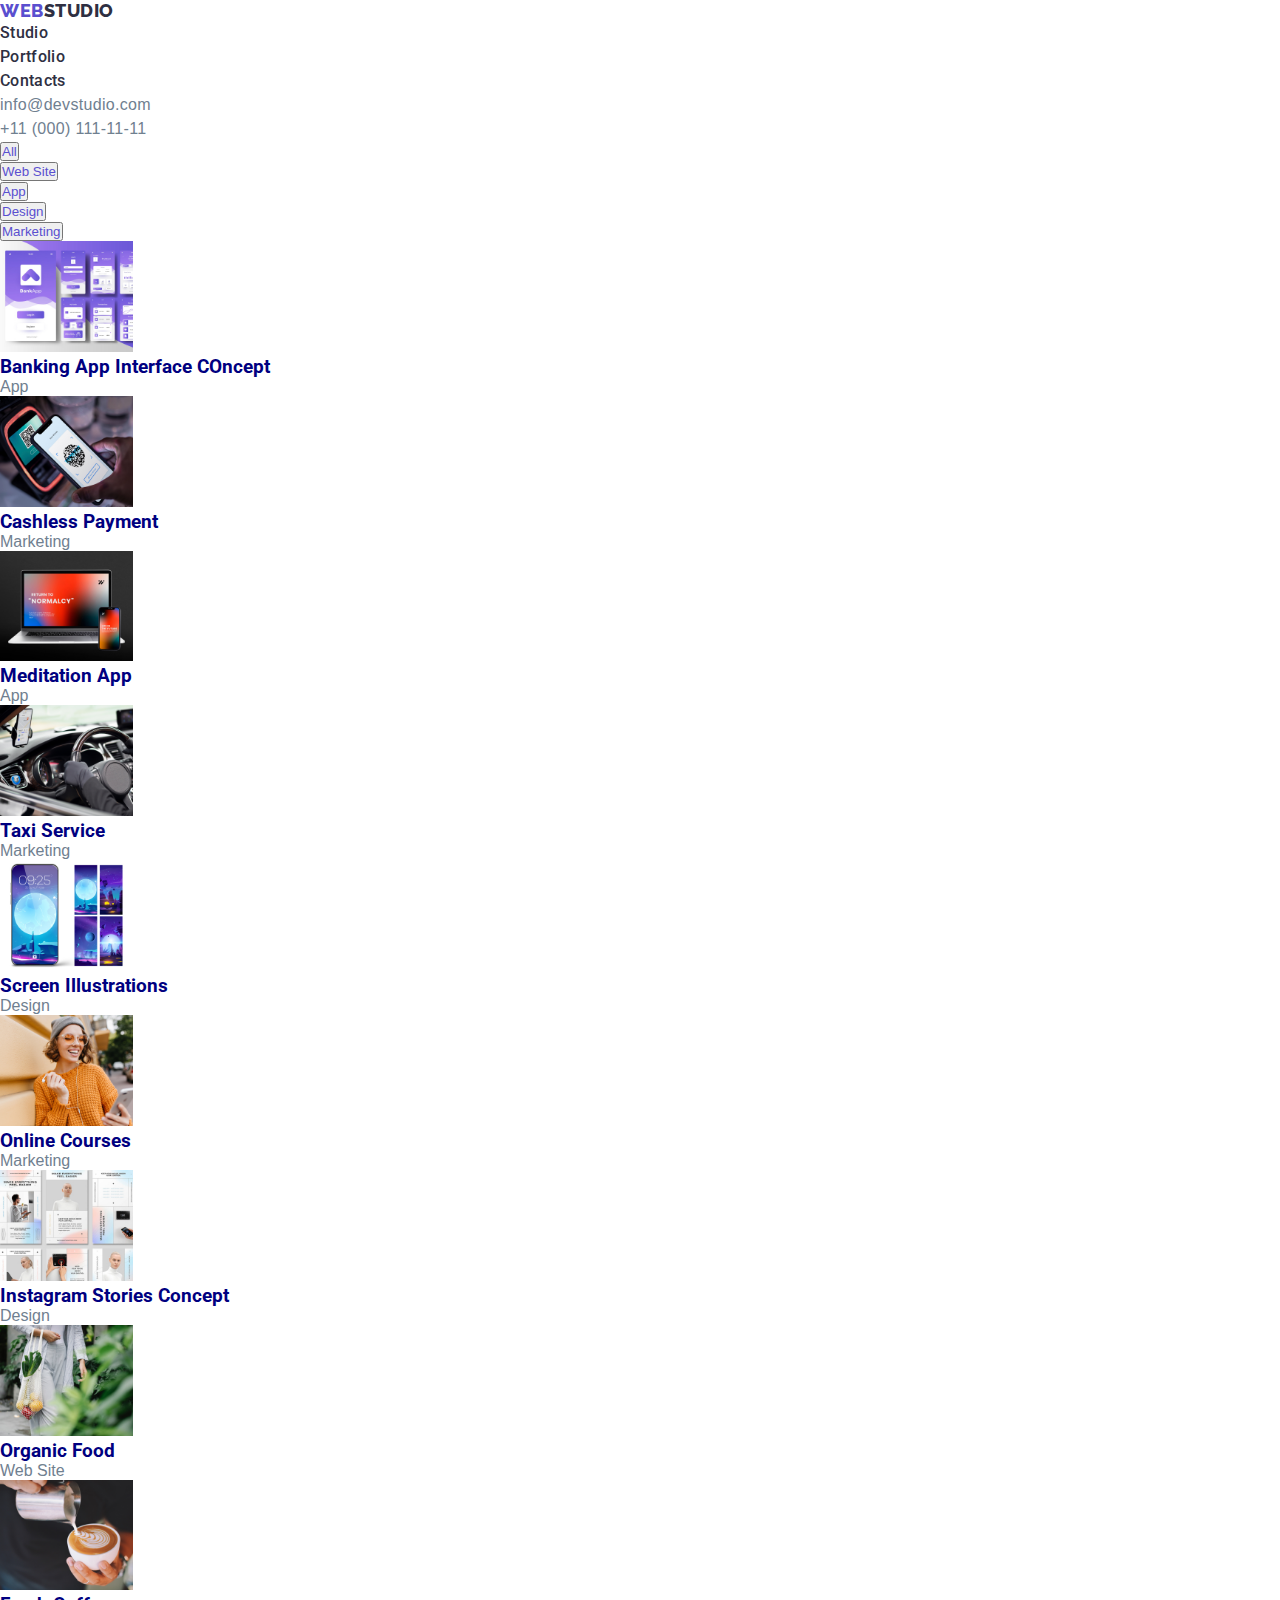
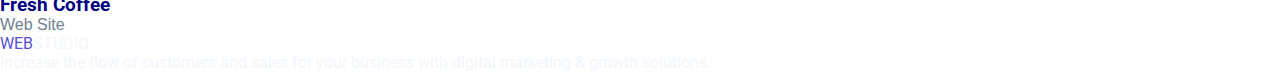
==== portfolio.html @ 1cc7ed92 "Revised" ====
<!DOCTYPE html>
<html lang="en">

<head>
  <meta charset="UTF-8">
  <meta name="viewport" content="width=device-width, initial-scale=1.0">
  <title>Homework#2</title>
  <link rel="preconnect" href="https://fonts.googleapis.com">
  <link rel="preconnect" href="https://fonts.gstatic.com" crossorigin>
  <link
    href="https://fonts.googleapis.com/css2?family=Raleway:wght@800&family=Roboto:ital,wght@0,400;0,500;1,700&display=swap"
    rel="stylesheet">
  <link rel="stylesheet" href="css/style.css">
</head>

<body>
  <!--Header Section-->

  <header>
    <a class="home-logo" href="index.html"><span class="logo">WEB</span>STUDIO</a>
    <nav>
      <ul>
        <li><a class="nav-menu" href="#studio">Studio</a></li>
        <li><a class="nav-menu" href="portfolio.html">Portfolio</a></li>
        <li><a class="nav-menu" href="#contact">Contacts</a></li>
      </ul>
    </nav>
    <address>
      <ul>
        <li>
          <a class="address-menu" href="mailto:info@devstudio.com">info@devstudio.com</a>
        </li>
        <li>
          <a class="address-menu" href="tel:+11(000)111-11-11">+11 (000) 111-11-11</a>
        </li>
      </ul>
    </address>
  </header>
  <!--Main Senction-->
  <main>
    <section id="row1">
      <h2 hidden>selections</h2>
      <ul class="filters">
        <li><button type="button" class="filter-menu">All</button></li>
        <li><button type="button" class="filter-menu">Web Site</button></li>
        <li><button type="button" class="filter-menu">App</button></li>
        <li><button type="button" class="filter-menu">Design</button></li>
        <li><button type="button" class="filter-menu">Marketing</button></li>
      </ul>
    </section>
    <section id="row2">
      <h2 hidden>What Are We Doing</h2>
      <ul>
        <li>
          <img src="img/pf1.jpg" alt="Macbook that has dashboard" width="133">
          <h3 class="card-content-title">Banking App Interface COncept</h3>
          <p class="card-content-text">App</p>
        </li>
        <li>
          <img src="img/pf2.jpg" alt="Cellphone with messenger" width="133">
          <h3 class="card-content-title">Cashless Payment</h3>
          <p class="card-content-text">Marketing</p>
        </li>
        <li>
          <img src="img/pf3.jpg" alt="a hand holding a phone" width="133">
          <h3 class="card-content-title">Meditation App</h3>
          <p class="card-content-text">App</p>
        </li>
      </ul>
    </section>
    <section id="row3">
      <h2 hidden>Our Team</h2>
      <ul>
        <li>
          <img src="img/pf4.jpg" alt="a man who is a product designer" width="133">
          <h3 class="card-content-title">Taxi Service</h3>
          <p class="card-content-text">Marketing</p>
        </li>
        <li>
          <img src="img/pf5.jpg" alt="a man who is a frontend developer" width="133">
          <h3 class="card-content-title">Screen Illustrations</h3>
          <p class="card-content-text">Design</p>
        </li>
        <li>
          <img src="img/pf6.jpg" alt="a woman who is a marketing" width="133">
          <h3 class="card-content-title">Online Courses</h3>
          <p class="card-content-text">Marketing</p>
        </li>
      </ul>
    </section>
    <section>
      <ul>
        <li>
          <img src="img/pf7.jpg" alt="a man who is a ui designer" width="133">
          <h3 class="card-content-title">Instagram Stories Concept</h3>
          <p class="card-content-text">Design</p>
        </li>
        <li>
          <img src="img/pf8.jpg" alt="a man who is a ui designer" width="133">
          <h3 class="card-content-title">Organic Food</h3>
          <p class="card-content-text">Web Site</p>
        </li>

        <li>
          <img src="img/pf9.jpg" alt="a man who is a ui designer" width="133">
          <h3 class="card-content-title">Fresh Coffee</h3>
          <p class="card-content-text">Web Site</p>
        </li>
      </ul>
    </section>
  </main>
  <!--footer Section-->
  <footer>
    <a class="foot-logo" href="index.html"><span class="logo">WEB</span>STUDIO</a>
    <p class="footer-text">
      Increase the flow of customers and sales for your business with digital
      marketing & growth solutions.
    </p>
  </footer>
</body>

</html>
---- css/style.css ----
* {
  margin: 0;
  padding: 0;
  box-sizing: border-box;
}
:root {
  --iris: #4d5ae5;
  --ocean: #404bbf;
  --white: #ffffff;
  --navyblue: #2e2f42;
  --green: #31d0aa;
  --slate: #434455;
  --lightslate: #8e8f99;
  --cornflower: #e7e9fc;
  --cloud: #f4f4fd;
  --navybluemodal: #2e2f42;
  --grey: #2e2f42;
  --dairy: #fcfcfc;
}
/*logo*/
.home-logo {
  color: var(--navyblue, #2e2f42);
  font-family: Raleway;
  font-size: 18px;
  font-style: normal;
  font-weight: 800;
  line-height: 21px; /* 116.667% */
  letter-spacing: 0.54px;
  text-transform: uppercase;
}
/*address*/
.address-menu {
  color: var(--slate, #434455);
  /* Body */
  font-family: Roboto;
  font-size: 16px;
  font-style: normal;
  font-weight: 400;
  line-height: 24px; /* 150% */
  letter-spacing: 0.32px;
}
body {
  font-family: "roboto", sans-serif;
}
/*hero*/
.hero-text {
  color: var(--white, #fff);
  text-align: center;
  /* Header 1 */
  font-family: Roboto;
  font-size: 56px;
  font-style: normal;
  font-weight: 700;
  line-height: 60px; /* 107.143% */
  letter-spacing: 1.12px;
}

a {
  text-decoration: none;
  color: black;
}

.card-content,
.card-content-title {
  color: navy;
}

.address-menu,
.card-content-text {
  font-family: Arial, Helvetica, sans-serif;

  color: #708090;
}
.logo,
.filter-menu {
  color: #5a4fcf;
  cursor: pointer;
}
.nav-menu {
  color: var(--navyblue, #2e2f42);
  /* Body Medium */
  font-family: Roboto;
  font-size: 16px;
  font-style: normal;
  font-weight: 500;
  line-height: 24px; /* 150% */
  letter-spacing: 0.32px;
}
ul {
  list-style: none;
}

.foot-logo,
.footer-text {
  color: #f4f4fd;
}
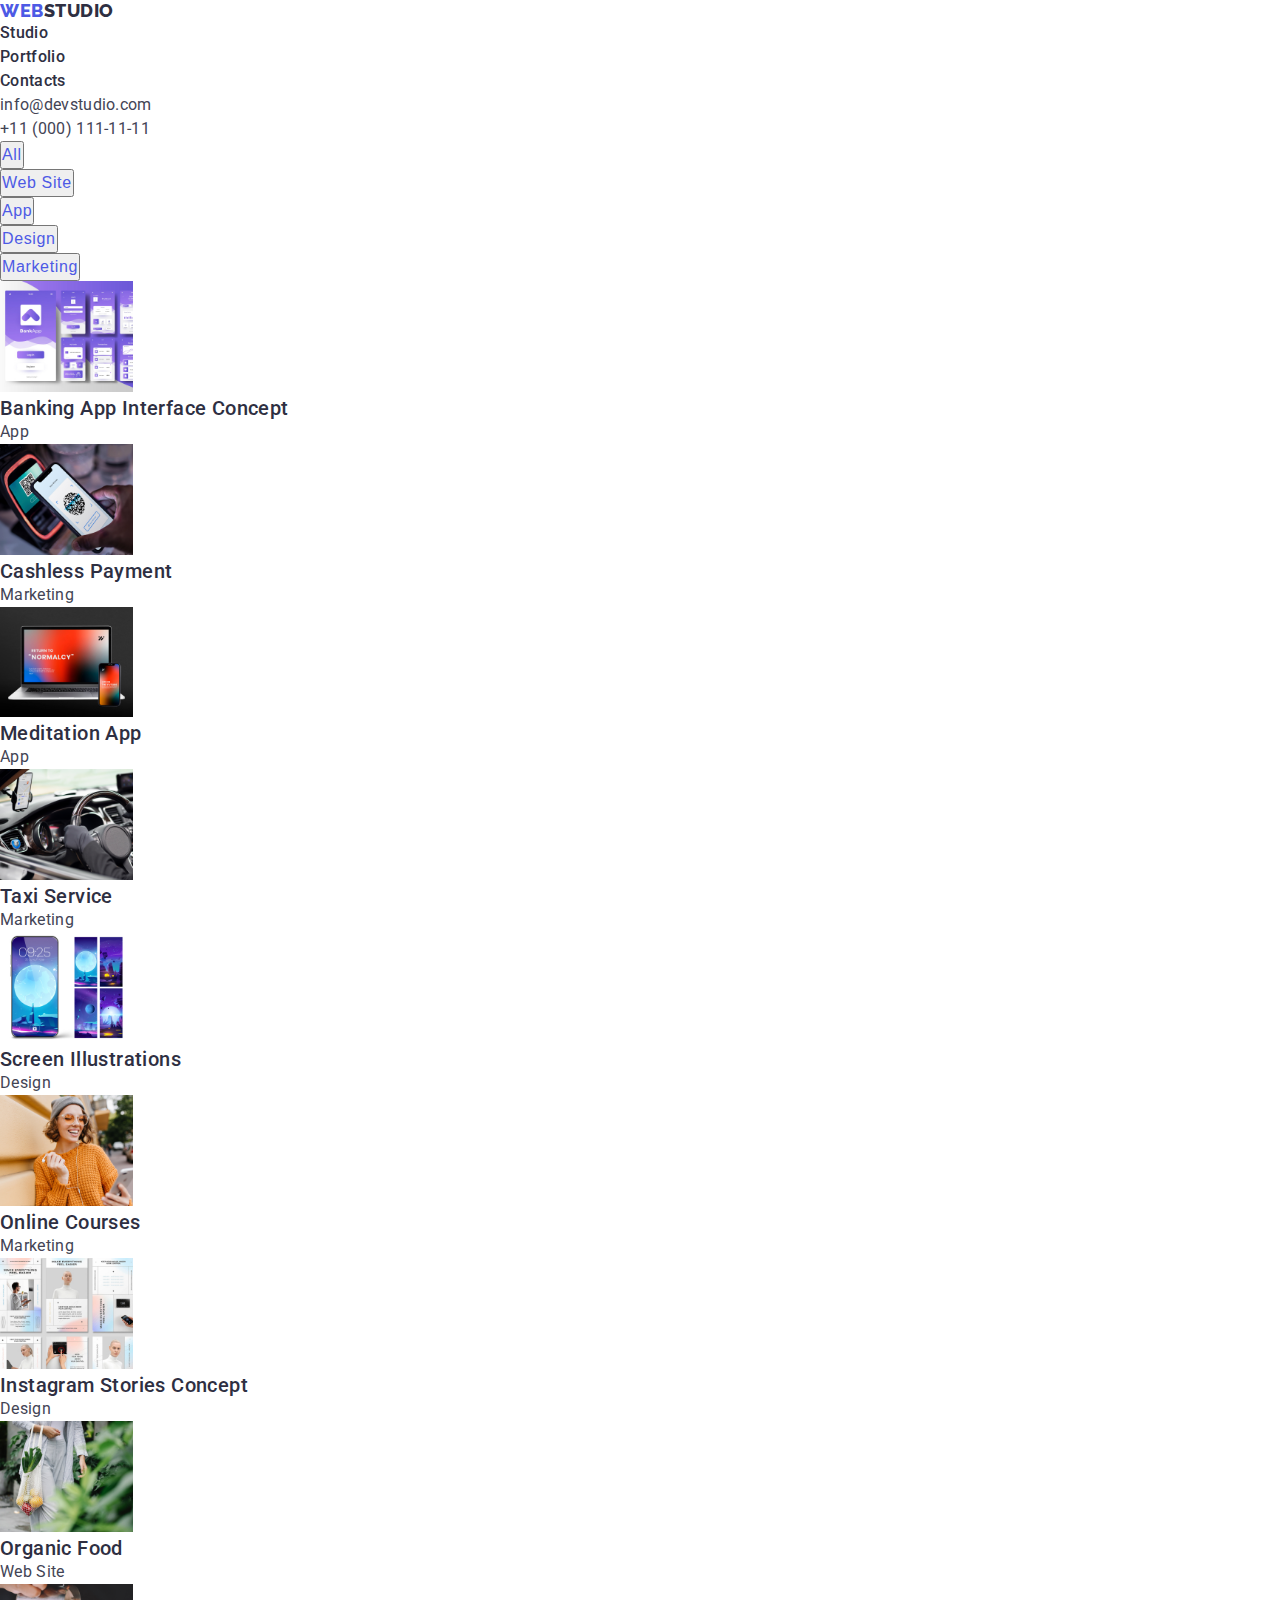
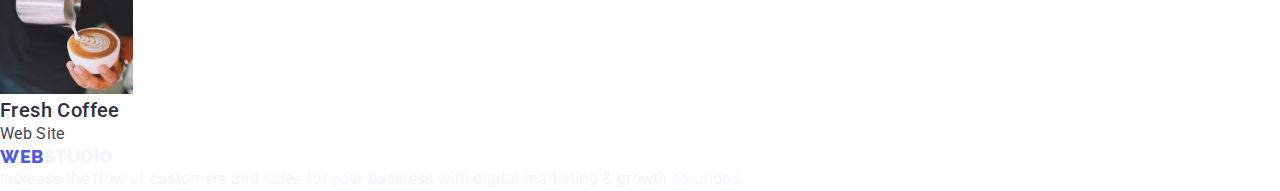
==== commit ed56811d: "Revised" ====
--- a/portfolio.html
+++ b/portfolio.html
@@ -53,18 +53,18 @@
       <ul>
         <li>
           <img src="img/pf1.jpg" alt="Macbook that has dashboard" width="133">
-          <h3 class="card-content-title">Banking App Interface COncept</h3>
-          <p class="card-content-text">App</p>
+          <h3 class="project-content-title">Banking App Interface Concept</h3>
+          <p class="project-content-text">App</p>
         </li>
         <li>
           <img src="img/pf2.jpg" alt="Cellphone with messenger" width="133">
-          <h3 class="card-content-title">Cashless Payment</h3>
-          <p class="card-content-text">Marketing</p>
+          <h3 class="project-content-title">Cashless Payment</h3>
+          <p class="project-content-text">Marketing</p>
         </li>
         <li>
           <img src="img/pf3.jpg" alt="a hand holding a phone" width="133">
-          <h3 class="card-content-title">Meditation App</h3>
-          <p class="card-content-text">App</p>
+          <h3 class="project-content-title">Meditation App</h3>
+          <p class="project-content-text">App</p>
         </li>
       </ul>
     </section>
@@ -73,18 +73,18 @@
       <ul>
         <li>
           <img src="img/pf4.jpg" alt="a man who is a product designer" width="133">
-          <h3 class="card-content-title">Taxi Service</h3>
-          <p class="card-content-text">Marketing</p>
+          <h3 class="project-content-title">Taxi Service</h3>
+          <p class="project-content-text">Marketing</p>
         </li>
         <li>
           <img src="img/pf5.jpg" alt="a man who is a frontend developer" width="133">
-          <h3 class="card-content-title">Screen Illustrations</h3>
-          <p class="card-content-text">Design</p>
+          <h3 class="project-content-title">Screen Illustrations</h3>
+          <p class="project-content-text">Design</p>
         </li>
         <li>
           <img src="img/pf6.jpg" alt="a woman who is a marketing" width="133">
-          <h3 class="card-content-title">Online Courses</h3>
-          <p class="card-content-text">Marketing</p>
+          <h3 class="project-content-title">Online Courses</h3>
+          <p class="project-content-text">Marketing</p>
         </li>
       </ul>
     </section>
@@ -92,19 +92,19 @@
       <ul>
         <li>
           <img src="img/pf7.jpg" alt="a man who is a ui designer" width="133">
-          <h3 class="card-content-title">Instagram Stories Concept</h3>
-          <p class="card-content-text">Design</p>
+          <h3 class="project-content-title">Instagram Stories Concept</h3>
+          <p class="project-content-text">Design</p>
         </li>
         <li>
           <img src="img/pf8.jpg" alt="a man who is a ui designer" width="133">
-          <h3 class="card-content-title">Organic Food</h3>
-          <p class="card-content-text">Web Site</p>
+          <h3 class="project-content-title">Organic Food</h3>
+          <p class="project-content-text">Web Site</p>
         </li>
 
         <li>
           <img src="img/pf9.jpg" alt="a man who is a ui designer" width="133">
-          <h3 class="card-content-title">Fresh Coffee</h3>
-          <p class="card-content-text">Web Site</p>
+          <h3 class="project-content-title">Fresh Coffee</h3>
+          <p class="project-content-text">Web Site</p>
         </li>
       </ul>
     </section>
--- a/css/style.css
+++ b/css/style.css
@@ -17,6 +17,9 @@
   --grey: #2e2f42;
   --dairy: #fcfcfc;
 }
+ul {
+  list-style: none;
+}
 /*logo*/
 .home-logo {
   color: var(--navyblue, #2e2f42);
@@ -32,7 +35,6 @@
 .address-menu {
   color: var(--slate, #434455);
   /* Body */
-  font-family: Roboto;
   font-size: 16px;
   font-style: normal;
   font-weight: 400;
@@ -47,7 +49,6 @@
   color: var(--white, #fff);
   text-align: center;
   /* Header 1 */
-  font-family: Roboto;
   font-size: 56px;
   font-style: normal;
   font-weight: 700;
@@ -59,38 +60,131 @@
   text-decoration: none;
   color: black;
 }
-
-.card-content,
-.card-content-title {
-  color: navy;
+.index-section {
+  color: var(--navyblue, #2e2f42);
+  text-align: center;
+  /* Header 2 */
+  font-size: 36px;
+  font-style: normal;
+  font-weight: 700;
+  line-height: 40px; /* 111.111% */
+  letter-spacing: 0.72px;
+  text-transform: capitalize;
 }
-
-.address-menu,
-.card-content-text {
-  font-family: Arial, Helvetica, sans-serif;
-
-  color: #708090;
+/*index section 1*/
+.feature-title {
+  color: var(--navyblue, #2e2f42);
+  /* Header 3 */
+  font-size: 20px;
+  font-style: normal;
+  font-weight: 500;
+  line-height: 24px; /* 120% */
+  letter-spacing: 0.4px;
 }
-.logo,
+.feature-title-text {
+  color: var(--slate, #434455);
+  /* Body */
+  font-size: 16px;
+  font-style: normal;
+  font-weight: 400;
+  line-height: 24px; /* 150% */
+  letter-spacing: 0.32px;
+}
+.project-content-title {
+  color: var(--navyblue, #2e2f42);
+  /* Header 3 */
+  font-size: 20px;
+  font-style: normal;
+  font-weight: 500;
+  line-height: 24px; /* 120% */
+  letter-spacing: 0.4px;
+}
+.project-content-text {
+  color: var(--slate, #434455);
+  /* Body */
+  font-size: 16px;
+  font-style: normal;
+  font-weight: 400;
+  line-height: 24px; /* 150% */
+  letter-spacing: 0.32px;
+}
+.logo {
+  color: var(--iris, #4d5ae5);
+  font-family: Raleway;
+  font-size: 18px;
+  font-style: normal;
+  font-weight: 800;
+  line-height: 21px; /* 116.667% */
+  letter-spacing: 0.54px;
+  text-transform: uppercase;
+}
+.filter-menu-order {
+  cursor: pointer;
+  color: var(--white, #fff);
+  /* Button Text */
+  font-size: 16px;
+  font-style: normal;
+  font-weight: 500;
+  line-height: 24px; /* 150% */
+  letter-spacing: 0.64px;
+}
 .filter-menu {
-  color: #5a4fcf;
-  cursor: pointer;
+  color: var(--iris, #4d5ae5);
+  text-align: center;
+  /* Button Text */
+  font-size: 16px;
+  font-style: normal;
+  font-weight: 500;
+  line-height: 24px; /* 150% */
+  letter-spacing: 0.64px;
 }
 .nav-menu {
   color: var(--navyblue, #2e2f42);
   /* Body Medium */
-  font-family: Roboto;
   font-size: 16px;
   font-style: normal;
   font-weight: 500;
   line-height: 24px; /* 150% */
   letter-spacing: 0.32px;
 }
-ul {
-  list-style: none;
+
+.team-content-title {
+  color: var(--navyblue, #2e2f42);
+  text-align: center;
+  /* Header 2 */
+  font-size: 36px;
+  font-style: normal;
+  font-weight: 700;
+  line-height: 40px; /* 111.111% */
+  letter-spacing: 0.72px;
+  text-transform: capitalize;
 }
-
-.foot-logo,
+.team-content-text {
+  color: var(--slate, #434455);
+  text-align: center;
+  /* Body */
+  font-size: 16px;
+  font-style: normal;
+  font-weight: 400;
+  line-height: 24px; /* 150% */
+  letter-spacing: 0.32px;
+}
+.foot-logo {
+  color: var(--cloud, #f4f4fd);
+  font-family: Raleway;
+  font-size: 18px;
+  font-style: normal;
+  font-weight: 800;
+  line-height: 21px; /* 116.667% */
+  letter-spacing: 0.54px;
+  text-transform: uppercase;
+}
 .footer-text {
-  color: #f4f4fd;
+  color: var(--cloud, #f4f4fd);
+  /* Body */
+  font-size: 16px;
+  font-style: normal;
+  font-weight: 400;
+  line-height: 24px; /* 150% */
+  letter-spacing: 0.32px;
 }
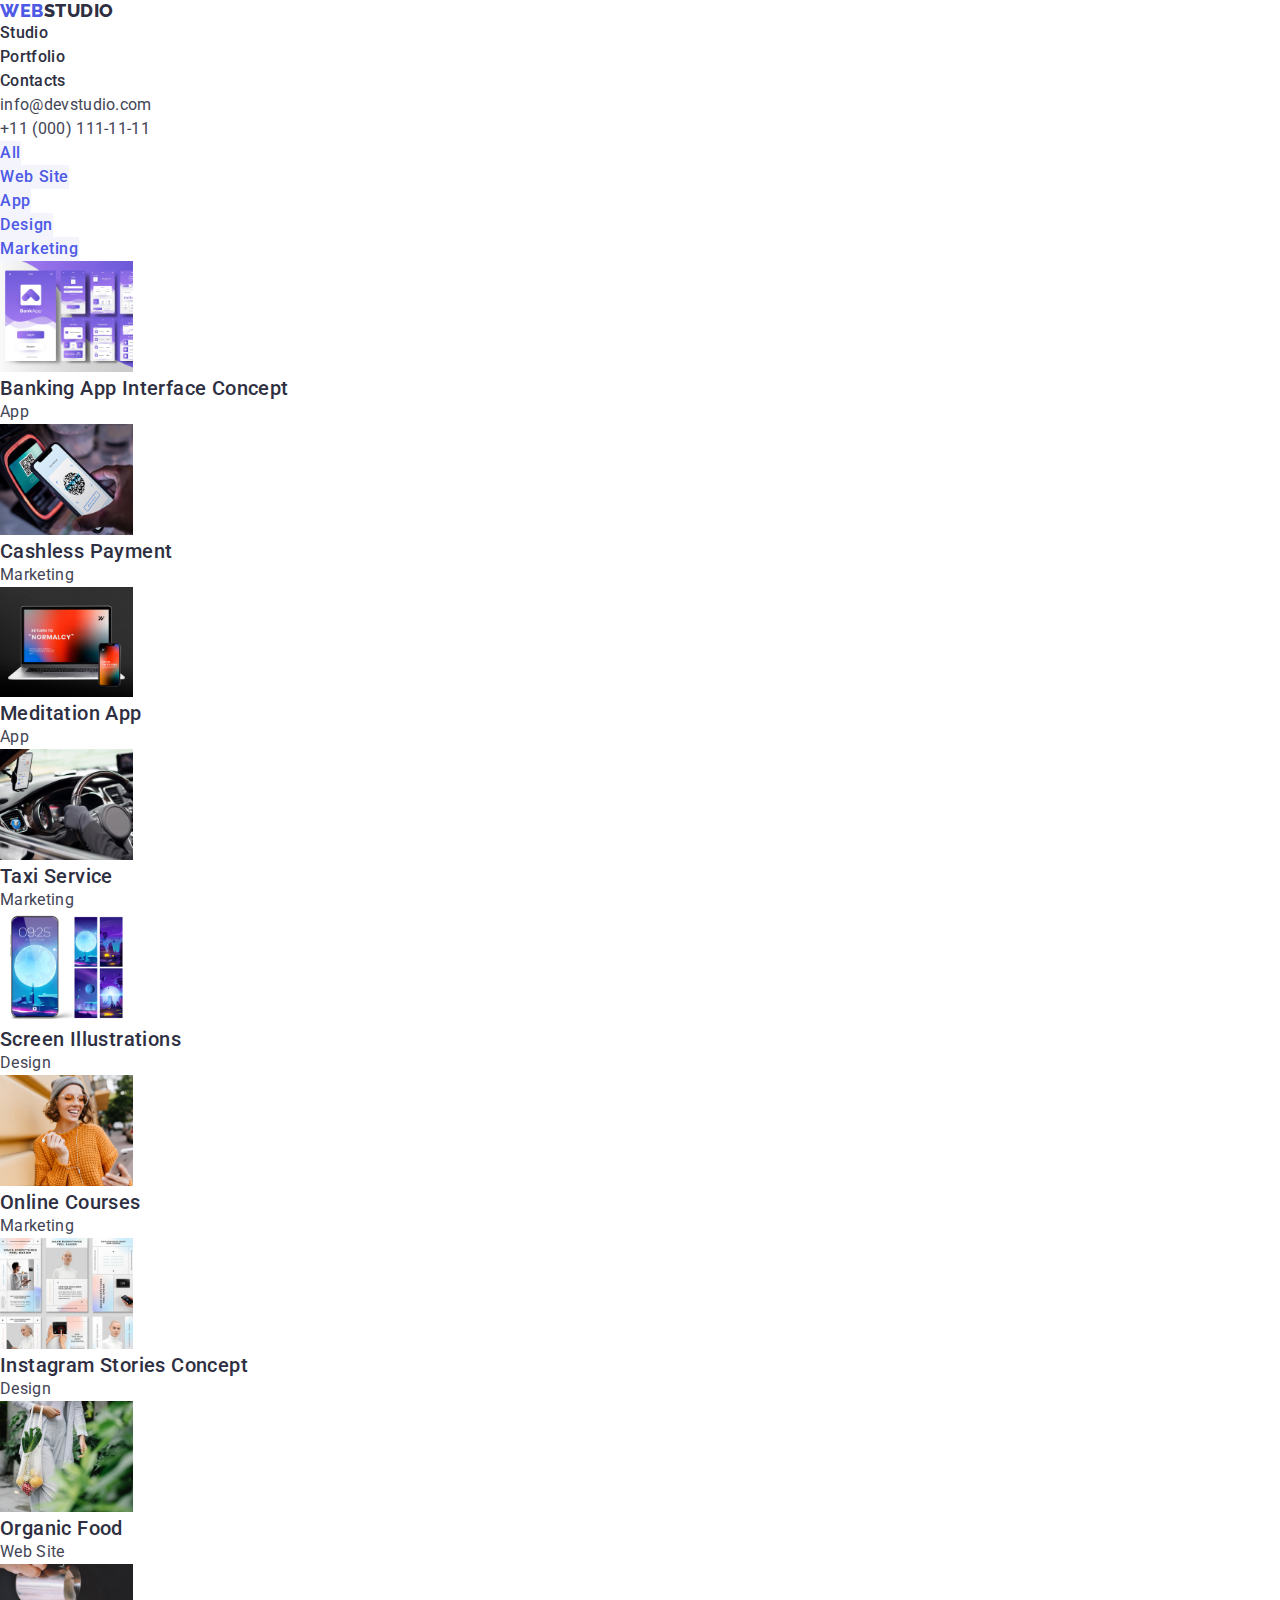
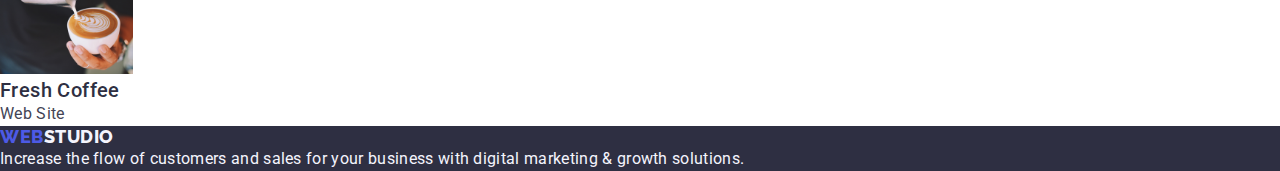
==== commit dc4cc90d: "Revised-Revised" ====
--- a/portfolio.html
+++ b/portfolio.html
@@ -17,101 +17,93 @@
   <!--Header Section-->
 
   <header>
-    <a class="home-logo" href="index.html"><span class="logo">WEB</span>STUDIO</a>
+    <a class="home-logo" href="https://khokenneth31.github.io/goit-markup-hw-02/"><span
+        class="logo">WEB</span>STUDIO</a>
     <nav>
       <ul>
-        <li><a class="nav-menu" href="#studio">Studio</a></li>
-        <li><a class="nav-menu" href="portfolio.html">Portfolio</a></li>
-        <li><a class="nav-menu" href="#contact">Contacts</a></li>
+        <li><a class="nav-link" href="#studio">Studio</a></li>
+        <li><a class="nav-link" href="portfolio.html">Portfolio</a></li>
+        <li><a class="nav-link" href="#contact">Contacts</a></li>
       </ul>
     </nav>
     <address>
       <ul>
         <li>
-          <a class="address-menu" href="mailto:info@devstudio.com">info@devstudio.com</a>
+          <a class="address-link" href="mailto:info@devstudio.com">info@devstudio.com</a>
         </li>
         <li>
-          <a class="address-menu" href="tel:+11(000)111-11-11">+11 (000) 111-11-11</a>
+          <a class="address-link" href="tel:+11(000)111-11-11">+11 (000) 111-11-11</a>
         </li>
       </ul>
     </address>
   </header>
   <!--Main Senction-->
   <main>
-    <section id="row1">
+    <section id="filters">
       <h2 hidden>selections</h2>
-      <ul class="filters">
-        <li><button type="button" class="filter-menu">All</button></li>
-        <li><button type="button" class="filter-menu">Web Site</button></li>
-        <li><button type="button" class="filter-menu">App</button></li>
-        <li><button type="button" class="filter-menu">Design</button></li>
-        <li><button type="button" class="filter-menu">Marketing</button></li>
+      <ul class="filters-list">
+        <li><button type="button" class="filters-list-menu">All</button></li>
+        <li><button type="button" class="filters-list-menu">Web Site</button></li>
+        <li><button type="button" class="filters-list-menu">App</button></li>
+        <li><button type="button" class="filters-list-menu">Design</button></li>
+        <li><button type="button" class="filters-list-menu">Marketing</button></li>
       </ul>
     </section>
-    <section id="row2">
-      <h2 hidden>What Are We Doing</h2>
+    <section id="project-card">
+      <h2 hidden>Project Card Content</h2>
       <ul>
         <li>
           <img src="img/pf1.jpg" alt="Macbook that has dashboard" width="133">
-          <h3 class="project-content-title">Banking App Interface Concept</h3>
-          <p class="project-content-text">App</p>
+          <h3 class="project-list-title">Banking App Interface Concept</h3>
+          <p class="project-item-description">App</p>
         </li>
         <li>
           <img src="img/pf2.jpg" alt="Cellphone with messenger" width="133">
-          <h3 class="project-content-title">Cashless Payment</h3>
-          <p class="project-content-text">Marketing</p>
+          <h3 class="project-list-title">Cashless Payment</h3>
+          <p class="project-item-description">Marketing</p>
         </li>
         <li>
           <img src="img/pf3.jpg" alt="a hand holding a phone" width="133">
-          <h3 class="project-content-title">Meditation App</h3>
-          <p class="project-content-text">App</p>
+          <h3 class="project-list-title">Meditation App</h3>
+          <p class="project-item-description">App</p>
         </li>
-      </ul>
-    </section>
-    <section id="row3">
-      <h2 hidden>Our Team</h2>
-      <ul>
         <li>
           <img src="img/pf4.jpg" alt="a man who is a product designer" width="133">
-          <h3 class="project-content-title">Taxi Service</h3>
-          <p class="project-content-text">Marketing</p>
+          <h3 class="project-list-title">Taxi Service</h3>
+          <p class="project-item-description">Marketing</p>
         </li>
         <li>
           <img src="img/pf5.jpg" alt="a man who is a frontend developer" width="133">
-          <h3 class="project-content-title">Screen Illustrations</h3>
-          <p class="project-content-text">Design</p>
+          <h3 class="project-list-title">Screen Illustrations</h3>
+          <p class="project-item-description">Design</p>
         </li>
         <li>
           <img src="img/pf6.jpg" alt="a woman who is a marketing" width="133">
-          <h3 class="project-content-title">Online Courses</h3>
-          <p class="project-content-text">Marketing</p>
+          <h3 class="project-list-title">Online Courses</h3>
+          <p class="project-item-description">Marketing</p>
         </li>
-      </ul>
-    </section>
-    <section>
-      <ul>
         <li>
           <img src="img/pf7.jpg" alt="a man who is a ui designer" width="133">
-          <h3 class="project-content-title">Instagram Stories Concept</h3>
-          <p class="project-content-text">Design</p>
+          <h3 class="project-list-title">Instagram Stories Concept</h3>
+          <p class="project-item-description">Design</p>
         </li>
         <li>
           <img src="img/pf8.jpg" alt="a man who is a ui designer" width="133">
-          <h3 class="project-content-title">Organic Food</h3>
-          <p class="project-content-text">Web Site</p>
+          <h3 class="project-list-title">Organic Food</h3>
+          <p class="project-item-description">Web Site</p>
         </li>
-
         <li>
           <img src="img/pf9.jpg" alt="a man who is a ui designer" width="133">
-          <h3 class="project-content-title">Fresh Coffee</h3>
-          <p class="project-content-text">Web Site</p>
+          <h3 class="project-list-title">Fresh Coffee</h3>
+          <p class="project-item-description">Web Site</p>
         </li>
       </ul>
     </section>
   </main>
   <!--footer Section-->
-  <footer>
-    <a class="foot-logo" href="index.html"><span class="logo">WEB</span>STUDIO</a>
+  <footer class="footer">
+    <a class="footer-logo" href="https://khokenneth31.github.io/goit-markup-hw-02/"><span
+        class="logo">WEB</span>STUDIO</a>
     <p class="footer-text">
       Increase the flow of customers and sales for your business with digital
       marketing & growth solutions.
--- a/css/style.css
+++ b/css/style.css
@@ -17,174 +17,182 @@
   --grey: #2e2f42;
   --dairy: #fcfcfc;
 }
+
+body {
+  font-family: "Roboto", sans-serif;
+}
 ul {
   list-style: none;
 }
+button {
+  cursor: pointer;
+  outline: none;
+  border: unset;
+  font-family: inherit;
+}
+a {
+  text-decoration: none;
+}
+.nav-link {
+  /* Body Medium */
+
+  color: var(--navyblue);
+  font-size: 16px;
+  font-weight: 500;
+  line-height: 24px; /* 150% */
+  letter-spacing: 0.32px;
+}
+
 /*logo*/
 .home-logo {
-  color: var(--navyblue, #2e2f42);
-  font-family: Raleway;
+  color: var(--navyblue);
+  font-family: "Raleway";
   font-size: 18px;
-  font-style: normal;
   font-weight: 800;
   line-height: 21px; /* 116.667% */
   letter-spacing: 0.54px;
   text-transform: uppercase;
 }
 /*address*/
-.address-menu {
-  color: var(--slate, #434455);
+
+address {
+  font-style: normal;
+}
+.address-link {
+  color: var(--slate);
   /* Body */
   font-size: 16px;
-  font-style: normal;
-  font-weight: 400;
   line-height: 24px; /* 150% */
   letter-spacing: 0.32px;
 }
-body {
-  font-family: "roboto", sans-serif;
+/*hero*/
+.hero {
+  background-color: var(--slate);
 }
-/*hero*/
 .hero-text {
-  color: var(--white, #fff);
+  color: var(--white);
   text-align: center;
   /* Header 1 */
   font-size: 56px;
-  font-style: normal;
-  font-weight: 700;
   line-height: 60px; /* 107.143% */
   letter-spacing: 1.12px;
 }
+.hero-button {
+  background-color: var(--iris);
+  color: var(--white);
+  /* Button Text */
+  font-size: 16px;
+  font-weight: 500;
+  line-height: 24px; /* 150% */
+  letter-spacing: 0.64px;
+  padding: 16px 32px;
+  border-radius: 4px;
 
-a {
-  text-decoration: none;
-  color: black;
+  box-shadow: 0px 4px 4px 0px rgba(0, 0, 0, 0.15);
 }
-.index-section {
-  color: var(--navyblue, #2e2f42);
+.hero-button:hover {
+  background-color: var(--ocean);
+}
+
+.feature-title,
+.portfolio-title,
+.team-title {
+  color: var(--navyblue);
   text-align: center;
   /* Header 2 */
   font-size: 36px;
-  font-style: normal;
-  font-weight: 700;
   line-height: 40px; /* 111.111% */
   letter-spacing: 0.72px;
   text-transform: capitalize;
 }
 /*index section 1*/
-.feature-title {
-  color: var(--navyblue, #2e2f42);
+.feature-list-title {
+  color: var(--navyblue);
   /* Header 3 */
   font-size: 20px;
-  font-style: normal;
   font-weight: 500;
   line-height: 24px; /* 120% */
   letter-spacing: 0.4px;
 }
-.feature-title-text {
-  color: var(--slate, #434455);
+.feature-item-description {
+  color: var(--slate);
   /* Body */
   font-size: 16px;
-  font-style: normal;
-  font-weight: 400;
   line-height: 24px; /* 150% */
   letter-spacing: 0.32px;
 }
-.project-content-title {
-  color: var(--navyblue, #2e2f42);
+.project-list-title {
+  color: var(--navyblue);
   /* Header 3 */
   font-size: 20px;
-  font-style: normal;
   font-weight: 500;
   line-height: 24px; /* 120% */
   letter-spacing: 0.4px;
 }
-.project-content-text {
-  color: var(--slate, #434455);
+.project-item-description {
+  color: var(--slate);
   /* Body */
   font-size: 16px;
-  font-style: normal;
-  font-weight: 400;
   line-height: 24px; /* 150% */
   letter-spacing: 0.32px;
 }
 .logo {
-  color: var(--iris, #4d5ae5);
-  font-family: Raleway;
+  color: var(--iris);
+  font-family: "Raleway";
   font-size: 18px;
-  font-style: normal;
   font-weight: 800;
   line-height: 21px; /* 116.667% */
   letter-spacing: 0.54px;
   text-transform: uppercase;
 }
-.filter-menu-order {
-  cursor: pointer;
-  color: var(--white, #fff);
+
+.filters-list-menu {
+  color: var(--iris);
+  background-color: var(--cloud);
+  text-align: center;
   /* Button Text */
   font-size: 16px;
-  font-style: normal;
   font-weight: 500;
   line-height: 24px; /* 150% */
   letter-spacing: 0.64px;
 }
-.filter-menu {
-  color: var(--iris, #4d5ae5);
+.filters-list-menu:hover {
+  color: var(--white);
+  background-color: var(--ocean);
+}
+
+.team-content-title {
+  color: var(--navyblue);
   text-align: center;
-  /* Button Text */
+  /* Header 2 */
+  font-size: 20px;
+  line-height: 24px; /* 120% */
+  letter-spacing: 0.4px;
+}
+.team-content-text {
+  color: var(--slate);
+  text-align: center;
+  /* Body */
   font-size: 16px;
-  font-style: normal;
-  font-weight: 500;
-  line-height: 24px; /* 150% */
-  letter-spacing: 0.64px;
-}
-.nav-menu {
-  color: var(--navyblue, #2e2f42);
-  /* Body Medium */
-  font-size: 16px;
-  font-style: normal;
-  font-weight: 500;
   line-height: 24px; /* 150% */
   letter-spacing: 0.32px;
 }
-
-.team-content-title {
-  color: var(--navyblue, #2e2f42);
-  text-align: center;
-  /* Header 2 */
-  font-size: 36px;
-  font-style: normal;
-  font-weight: 700;
-  line-height: 40px; /* 111.111% */
-  letter-spacing: 0.72px;
-  text-transform: capitalize;
+.footer {
+  background: var(--navyblue);
 }
-.team-content-text {
-  color: var(--slate, #434455);
-  text-align: center;
-  /* Body */
-  font-size: 16px;
-  font-style: normal;
-  font-weight: 400;
-  line-height: 24px; /* 150% */
-  letter-spacing: 0.32px;
-}
-.foot-logo {
-  color: var(--cloud, #f4f4fd);
-  font-family: Raleway;
+.footer-logo {
+  color: var(--cloud);
+  font-family: "Raleway";
   font-size: 18px;
-  font-style: normal;
   font-weight: 800;
   line-height: 21px; /* 116.667% */
   letter-spacing: 0.54px;
   text-transform: uppercase;
 }
 .footer-text {
-  color: var(--cloud, #f4f4fd);
+  color: var(--cloud);
   /* Body */
   font-size: 16px;
-  font-style: normal;
-  font-weight: 400;
   line-height: 24px; /* 150% */
   letter-spacing: 0.32px;
 }
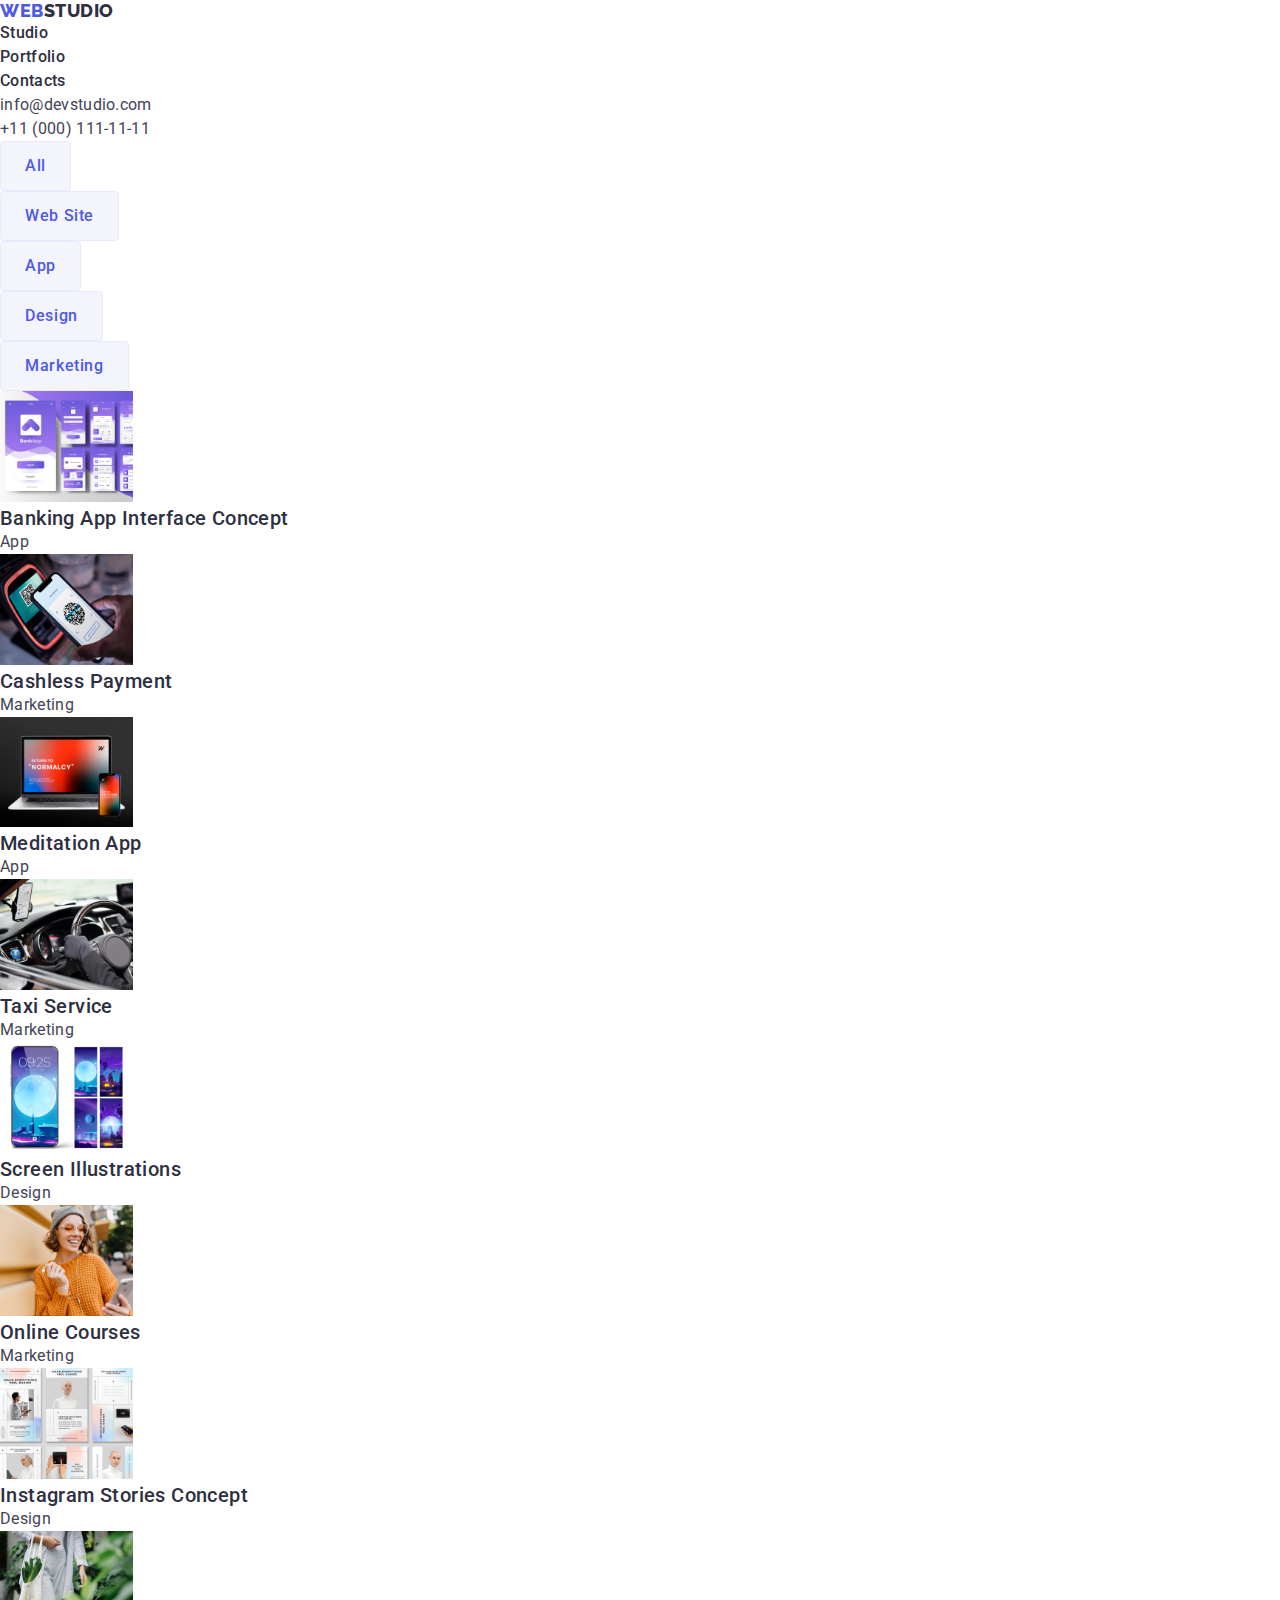
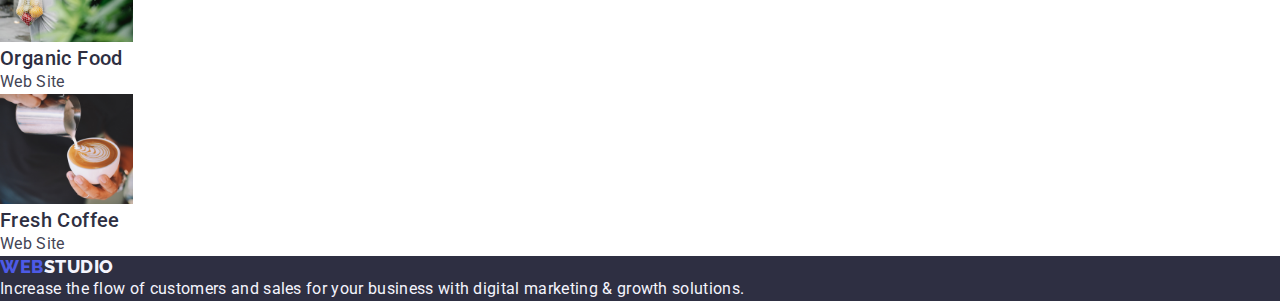
==== commit eaa78ed5: "Revised" ====
--- a/portfolio.html
+++ b/portfolio.html
@@ -42,11 +42,11 @@
     <section id="filters">
       <h2 hidden>selections</h2>
       <ul class="filters-list">
-        <li><button type="button" class="filters-list-menu">All</button></li>
-        <li><button type="button" class="filters-list-menu">Web Site</button></li>
-        <li><button type="button" class="filters-list-menu">App</button></li>
-        <li><button type="button" class="filters-list-menu">Design</button></li>
-        <li><button type="button" class="filters-list-menu">Marketing</button></li>
+        <li><button type="button" class="filters-list-menu-button">All</button></li>
+        <li><button type="button" class="filters-list-menu-button">Web Site</button></li>
+        <li><button type="button" class="filters-list-menu-button">App</button></li>
+        <li><button type="button" class="filters-list-menu-button">Design</button></li>
+        <li><button type="button" class="filters-list-menu-button">Marketing</button></li>
       </ul>
     </section>
     <section id="project-card">
--- a/css/style.css
+++ b/css/style.css
@@ -42,6 +42,9 @@
   line-height: 24px; /* 150% */
   letter-spacing: 0.32px;
 }
+.nav-link:hover {
+  color: var(--ocean);
+}
 
 /*logo*/
 .home-logo {
@@ -64,6 +67,9 @@
   font-size: 16px;
   line-height: 24px; /* 150% */
   letter-spacing: 0.32px;
+}
+.address-link:hover {
+  color: var(--ocean);
 }
 /*hero*/
 .hero {
@@ -146,7 +152,7 @@
   text-transform: uppercase;
 }
 
-.filters-list-menu {
+.filters-list-menu-button {
   color: var(--iris);
   background-color: var(--cloud);
   text-align: center;
@@ -155,10 +161,16 @@
   font-weight: 500;
   line-height: 24px; /* 150% */
   letter-spacing: 0.64px;
-}
-.filters-list-menu:hover {
+  padding: 12px 24px;
+  border-radius: 4px;
+  border: 1px solid var(--cornflower);
+}
+.filters-list-menu-button:hover {
   color: var(--white);
   background-color: var(--ocean);
+  border: none;
+  box-shadow: 0px 2px 2px 0px rgba(0, 0, 0, 0.12),
+    0px 2px 1px 0px rgba(0, 0, 0, 0.08), 0px 3px 1px 0px rgba(0, 0, 0, 0.1);
 }
 
 .team-content-title {
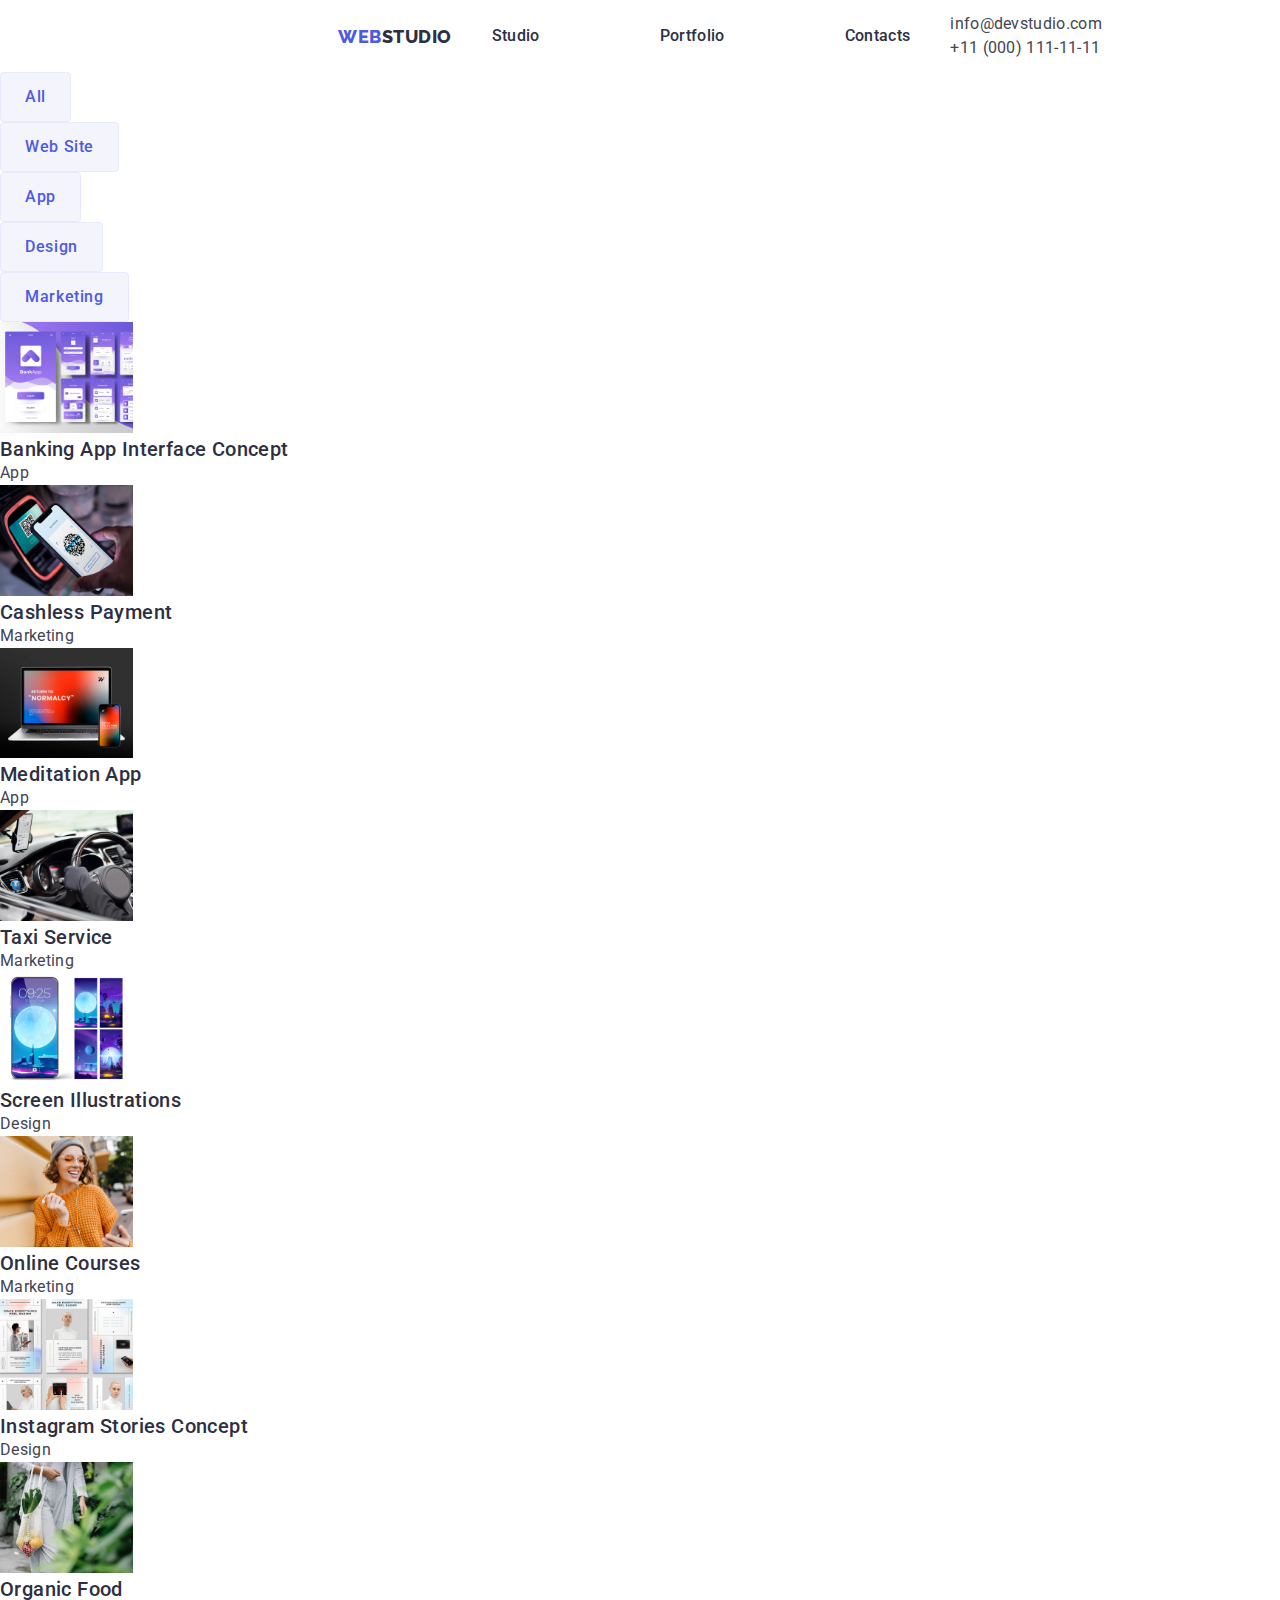
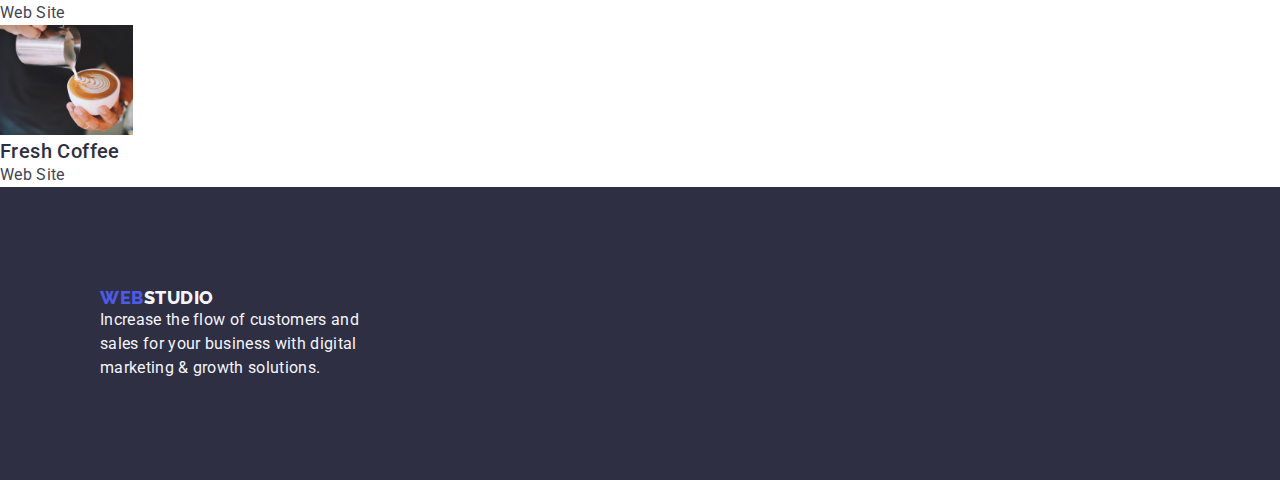
==== commit f5fec983: "HW3" ====
--- a/portfolio.html
+++ b/portfolio.html
@@ -20,7 +20,7 @@
     <a class="home-logo" href="https://khokenneth31.github.io/goit-markup-hw-02/"><span
         class="logo">WEB</span>STUDIO</a>
     <nav>
-      <ul>
+      <ul class="navigation-header">
         <li><a class="nav-link" href="#studio">Studio</a></li>
         <li><a class="nav-link" href="portfolio.html">Portfolio</a></li>
         <li><a class="nav-link" href="#contact">Contacts</a></li>
@@ -102,12 +102,14 @@
   </main>
   <!--footer Section-->
   <footer class="footer">
-    <a class="footer-logo" href="https://khokenneth31.github.io/goit-markup-hw-02/"><span
-        class="logo">WEB</span>STUDIO</a>
-    <p class="footer-text">
-      Increase the flow of customers and sales for your business with digital
-      marketing & growth solutions.
-    </p>
+    <div class="footer-layout">
+      <a class="footer-logo" href="https://khokenneth31.github.io/goit-markup-hw-02/"><span
+          class="logo">WEB</span>STUDIO</a>
+      <p class="footer-text">
+        Increase the flow of customers and sales for your business with digital
+        marketing & growth solutions.
+      </p>
+    </div>
   </footer>
 </body>
 
--- a/css/style.css
+++ b/css/style.css
@@ -17,7 +17,19 @@
   --grey: #2e2f42;
   --dairy: #fcfcfc;
 }
-
+header {
+  display: flex;
+  width: 1440px;
+  height: 72px;
+  justify-content: center;
+  align-items: center;
+  flex-shrink: 0;
+}
+.navigation-header {
+  display: inline-flex;
+  align-items: flex-start;
+  gap: 40px;
+}
 body {
   font-family: "Roboto", sans-serif;
 }
@@ -35,12 +47,12 @@
 }
 .nav-link {
   /* Body Medium */
-
-  color: var(--navyblue);
-  font-size: 16px;
-  font-weight: 500;
-  line-height: 24px; /* 150% */
-  letter-spacing: 0.32px;
+  color: var(--navyblue);
+  font-size: 16px;
+  font-weight: 500;
+  line-height: 24px; /* 150% */
+  letter-spacing: 0.32px;
+  padding: 40px;
 }
 .nav-link:hover {
   color: var(--ocean);
@@ -62,6 +74,8 @@
   font-style: normal;
 }
 .address-link {
+  display: inline-block;
+  align-items: flex-start;
   color: var(--slate);
   /* Body */
   font-size: 16px;
@@ -74,6 +88,9 @@
 /*hero*/
 .hero {
   background-color: var(--slate);
+  width: 1440px;
+  height: 600px;
+  flex-shrink: 0;
 }
 .hero-text {
   color: var(--white);
@@ -99,9 +116,25 @@
 .hero-button:hover {
   background-color: var(--ocean);
 }
-
+.feature {
+  width: 1128px;
+  height: 104px;
+  flex-shrink: 0;
+}
+.features-item {
+  display: flex;
+  width: 264px;
+  flex-direction: column;
+  align-items: flex-start;
+  gap: 8px;
+}
+.second-section {
+  width: 1128px;
+  height: 412px;
+  flex-shrink: 0;
+}
 .feature-title,
-.portfolio-title,
+.second-section-title,
 .team-title {
   color: var(--navyblue);
   text-align: center;
@@ -126,6 +159,34 @@
   font-size: 16px;
   line-height: 24px; /* 150% */
   letter-spacing: 0.32px;
+}
+.team {
+  width: 1440px;
+  height: 732px;
+  flex-shrink: 0;
+  background: var(--cloud);
+}
+.team-card {
+  display: inline-flex;
+  padding-bottom: 0px;
+  flex-direction: column;
+  justify-content: center;
+  align-items: center;
+  gap: 32px;
+  border-radius: 0px 0px 4px 4px;
+  background: var(--white, #fff);
+  box-shadow: 0px 2px 1px 0px rgba(46, 47, 66, 0.08),
+    0px 1px 1px 0px rgba(46, 47, 66, 0.16),
+    0px 1px 6px 0px rgba(46, 47, 66, 0.08);
+}
+.team-content-title,
+.team-content-text {
+  display: flex;
+  width: 232px;
+  flex-direction: column;
+  justify-content: center;
+  align-items: center;
+  gap: 8px;
 }
 .project-list-title {
   color: var(--navyblue);
@@ -207,4 +268,12 @@
   font-size: 16px;
   line-height: 24px; /* 150% */
   letter-spacing: 0.32px;
-}
+  display: flex;
+  width: 264px;
+  flex-direction: column;
+  align-items: flex-start;
+  gap: 8px;
+}
+.footer-layout {
+  padding: 100px;
+}
